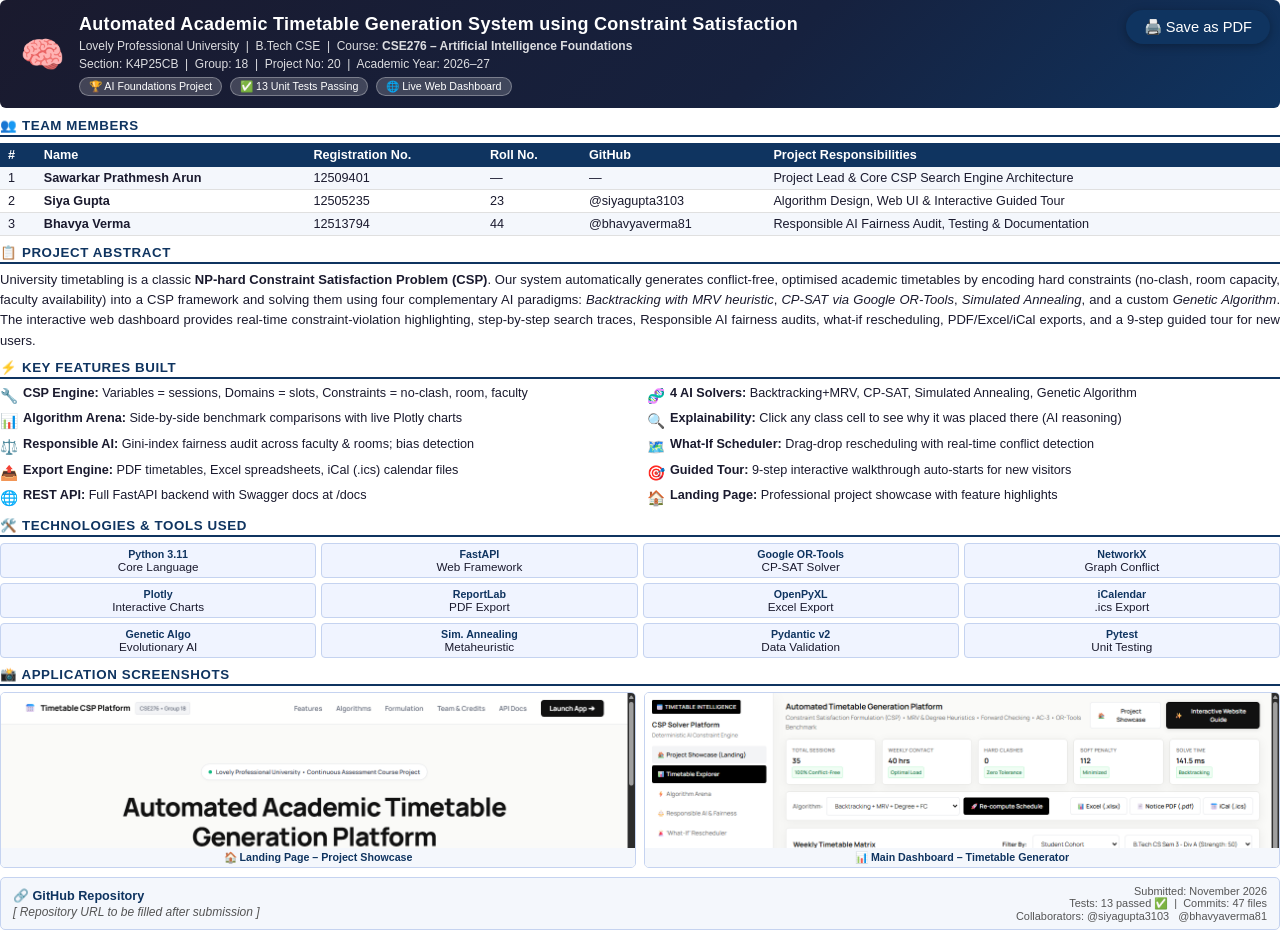
==== documentation/PROJECT_SUBMISSION_REPORT.html @ b055316f "Update team to Prathmesh, Siya, and Bhavya; add 1-page submission report PDF and screenshots" ====
<!DOCTYPE html>
<html lang="en">
<head>
<meta charset="UTF-8"/>
<title>Project Submission Report – Group 18</title>
<style>
  @page { size: A4; margin: 14mm 16mm; }
  * { box-sizing: border-box; margin: 0; padding: 0; }
  body {
    font-family: 'Segoe UI', Arial, sans-serif;
    font-size: 10.5pt;
    color: #1a1a2e;
    background: #fff;
  }

  /* ── Header banner ── */
  .header {
    background: linear-gradient(135deg, #1a1a2e 0%, #16213e 60%, #0f3460 100%);
    color: #fff;
    padding: 14px 20px 12px;
    border-radius: 6px;
    margin-bottom: 10px;
    display: flex;
    align-items: center;
    gap: 14px;
  }
  .header .logo {
    font-size: 36px;
    line-height: 1;
  }
  .header .meta { flex: 1; }
  .header h1 {
    font-size: 13.5pt;
    font-weight: 700;
    letter-spacing: .3px;
    margin-bottom: 2px;
  }
  .header .sub {
    font-size: 9pt;
    opacity: .85;
    line-height: 1.5;
  }
  .badge {
    display: inline-block;
    background: rgba(255,255,255,.18);
    border: 1px solid rgba(255,255,255,.3);
    border-radius: 20px;
    padding: 2px 9px;
    font-size: 8pt;
    margin-top: 4px;
    margin-right: 4px;
  }

  /* ── Sections ── */
  .section { margin-bottom: 9px; }
  .section-title {
    font-size: 10pt;
    font-weight: 700;
    color: #0f3460;
    text-transform: uppercase;
    letter-spacing: .6px;
    border-bottom: 2px solid #0f3460;
    padding-bottom: 2px;
    margin-bottom: 6px;
  }

  /* ── Team table ── */
  table {
    width: 100%;
    border-collapse: collapse;
    font-size: 9.5pt;
  }
  th {
    background: #0f3460;
    color: #fff;
    padding: 5px 8px;
    text-align: left;
    font-weight: 600;
  }
  td { padding: 4px 8px; border-bottom: 1px solid #e0e0e0; }
  tr:nth-child(even) td { background: #f4f7fc; }

  /* ── Tech grid ── */
  .tech-grid {
    display: grid;
    grid-template-columns: repeat(4, 1fr);
    gap: 5px;
  }
  .tech-chip {
    background: #f0f4ff;
    border: 1px solid #c5d3f0;
    border-radius: 4px;
    padding: 4px 7px;
    font-size: 8.8pt;
    text-align: center;
  }
  .tech-chip strong { display: block; color: #0f3460; font-size: 8pt; }

  /* ── Feature list ── */
  .feat-grid {
    display: grid;
    grid-template-columns: 1fr 1fr;
    gap: 4px 14px;
  }
  .feat-item {
    display: flex;
    align-items: flex-start;
    gap: 5px;
    font-size: 9.5pt;
    line-height: 1.4;
  }
  .feat-item .icon { font-size: 11pt; flex-shrink: 0; margin-top: 1px; }

  /* ── Screenshots ── */
  .ss-row {
    display: grid;
    grid-template-columns: 1fr 1fr;
    gap: 8px;
    margin-top: 4px;
  }
  .ss-box {
    border: 1px solid #c5d3f0;
    border-radius: 5px;
    overflow: hidden;
  }
  .ss-box img {
    width: 100%;
    display: block;
    max-height: 155px;
    object-fit: cover;
    object-position: top;
  }
  .ss-cap {
    background: #f4f7fc;
    font-size: 8pt;
    color: #0f3460;
    text-align: center;
    padding: 3px;
    font-weight: 600;
  }

  /* ── GitHub / footer strip ── */
  .footer-strip {
    background: #f4f7fc;
    border: 1px solid #c5d3f0;
    border-radius: 5px;
    padding: 7px 12px;
    display: flex;
    align-items: center;
    justify-content: space-between;
    margin-top: 9px;
    font-size: 9pt;
  }
  .footer-strip .gh { font-weight: 700; color: #0f3460; font-size: 9.5pt; }
  .footer-strip .note { font-size: 8.2pt; color: #555; }

  /* ── Print media ── */
  @media print {
    body { -webkit-print-color-adjust: exact; print-color-adjust: exact; }
    .no-print { display: none; }
  }
  .print-btn {
    position: fixed;
    top: 10px; right: 10px;
    background: #0f3460;
    color: white;
    border: none;
    padding: 8px 18px;
    border-radius: 20px;
    cursor: pointer;
    font-size: 11pt;
    z-index: 999;
    box-shadow: 0 2px 10px rgba(0,0,0,.3);
  }
</style>
</head>
<body>

<button class="print-btn no-print" onclick="window.print()">🖨️ Save as PDF</button>

<!-- ══ HEADER ══ -->
<div class="header">
  <div class="logo">🧠</div>
  <div class="meta">
    <h1>Automated Academic Timetable Generation System using Constraint Satisfaction</h1>
    <div class="sub">
      Lovely Professional University &nbsp;|&nbsp; B.Tech CSE &nbsp;|&nbsp;
      Course: <strong>CSE276 – Artificial Intelligence Foundations</strong><br/>
      Section: K4P25CB &nbsp;|&nbsp; Group: 18 &nbsp;|&nbsp; Project No: 20 &nbsp;|&nbsp;
      Academic Year: 2026–27
    </div>
    <div>
      <span class="badge">🏆 AI Foundations Project</span>
      <span class="badge">✅ 13 Unit Tests Passing</span>
      <span class="badge">🌐 Live Web Dashboard</span>
    </div>
  </div>
</div>

<!-- ══ TEAM ══ -->
<div class="section">
  <div class="section-title">👥 Team Members</div>
  <table>
    <tr>
      <th>#</th><th>Name</th><th>Registration No.</th><th>Roll No.</th><th>GitHub</th><th>Project Responsibilities</th>
    </tr>
    <tr><td>1</td><td><strong>Sawarkar Prathmesh Arun</strong></td><td>12509401</td><td>—</td><td>—</td><td>Project Lead & Core CSP Search Engine Architecture</td></tr>
    <tr><td>2</td><td><strong>Siya Gupta</strong></td><td>12505235</td><td>23</td><td>@siyagupta3103</td><td>Algorithm Design, Web UI & Interactive Guided Tour</td></tr>
    <tr><td>3</td><td><strong>Bhavya Verma</strong></td><td>12513794</td><td>44</td><td>@bhavyaverma81</td><td>Responsible AI Fairness Audit, Testing & Documentation</td></tr>
  </table>
</div>

<!-- ══ ABSTRACT ══ -->
<div class="section">
  <div class="section-title">📋 Project Abstract</div>
  <p style="font-size:9.8pt; line-height:1.55; text-align:justify;">
    University timetabling is a classic <strong>NP-hard Constraint Satisfaction Problem (CSP)</strong>. Our system
    automatically generates conflict-free, optimised academic timetables by encoding hard constraints
    (no-clash, room capacity, faculty availability) into a CSP framework and solving them using four
    complementary AI paradigms: <em>Backtracking with MRV heuristic</em>,
    <em>CP-SAT via Google OR-Tools</em>, <em>Simulated Annealing</em>, and a custom
    <em>Genetic Algorithm</em>. The interactive web dashboard provides real-time
    constraint-violation highlighting, step-by-step search traces, Responsible AI fairness audits,
    what-if rescheduling, PDF/Excel/iCal exports, and a 9-step guided tour for new users.
  </p>
</div>

<!-- ══ FEATURES ══ -->
<div class="section">
  <div class="section-title">⚡ Key Features Built</div>
  <div class="feat-grid">
    <div class="feat-item"><span class="icon">🔧</span><span><strong>CSP Engine:</strong> Variables = sessions, Domains = slots, Constraints = no-clash, room, faculty</span></div>
    <div class="feat-item"><span class="icon">🧬</span><span><strong>4 AI Solvers:</strong> Backtracking+MRV, CP-SAT, Simulated Annealing, Genetic Algorithm</span></div>
    <div class="feat-item"><span class="icon">📊</span><span><strong>Algorithm Arena:</strong> Side-by-side benchmark comparisons with live Plotly charts</span></div>
    <div class="feat-item"><span class="icon">🔍</span><span><strong>Explainability:</strong> Click any class cell to see why it was placed there (AI reasoning)</span></div>
    <div class="feat-item"><span class="icon">⚖️</span><span><strong>Responsible AI:</strong> Gini-index fairness audit across faculty & rooms; bias detection</span></div>
    <div class="feat-item"><span class="icon">🗺️</span><span><strong>What-If Scheduler:</strong> Drag-drop rescheduling with real-time conflict detection</span></div>
    <div class="feat-item"><span class="icon">📤</span><span><strong>Export Engine:</strong> PDF timetables, Excel spreadsheets, iCal (.ics) calendar files</span></div>
    <div class="feat-item"><span class="icon">🎯</span><span><strong>Guided Tour:</strong> 9-step interactive walkthrough auto-starts for new visitors</span></div>
    <div class="feat-item"><span class="icon">🌐</span><span><strong>REST API:</strong> Full FastAPI backend with Swagger docs at /docs</span></div>
    <div class="feat-item"><span class="icon">🏠</span><span><strong>Landing Page:</strong> Professional project showcase with feature highlights</span></div>
  </div>
</div>

<!-- ══ TECH STACK ══ -->
<div class="section">
  <div class="section-title">🛠️ Technologies & Tools Used</div>
  <div class="tech-grid">
    <div class="tech-chip"><strong>Python 3.11</strong>Core Language</div>
    <div class="tech-chip"><strong>FastAPI</strong>Web Framework</div>
    <div class="tech-chip"><strong>Google OR-Tools</strong>CP-SAT Solver</div>
    <div class="tech-chip"><strong>NetworkX</strong>Graph Conflict</div>
    <div class="tech-chip"><strong>Plotly</strong>Interactive Charts</div>
    <div class="tech-chip"><strong>ReportLab</strong>PDF Export</div>
    <div class="tech-chip"><strong>OpenPyXL</strong>Excel Export</div>
    <div class="tech-chip"><strong>iCalendar</strong>.ics Export</div>
    <div class="tech-chip"><strong>Genetic Algo</strong>Evolutionary AI</div>
    <div class="tech-chip"><strong>Sim. Annealing</strong>Metaheuristic</div>
    <div class="tech-chip"><strong>Pydantic v2</strong>Data Validation</div>
    <div class="tech-chip"><strong>Pytest</strong>Unit Testing</div>
  </div>
</div>

<!-- ══ SCREENSHOTS ══ -->
<div class="section">
  <div class="section-title">📸 Application Screenshots</div>
  <div class="ss-row">
    <div class="ss-box">
      <img src="[data-uri]" alt="Landing Page">
      <div class="ss-cap">🏠 Landing Page – Project Showcase</div>
    </div>
    <div class="ss-box">
      <img src="[data-uri]" alt="Dashboard">
      <div class="ss-cap">📊 Main Dashboard – Timetable Generator</div>
    </div>
  </div>
</div>

<!-- ══ GITHUB + FOOTER ══ -->
<div class="footer-strip">
  <div>
    <div class="gh">🔗 GitHub Repository</div>
    <div id="gh-link" style="font-size:9pt; color:#555; margin-top:2px;">
      <em>[ Repository URL to be filled after submission ]</em>
    </div>
  </div>
  <div style="text-align:right;">
    <div class="note">Submitted: November 2026</div>
    <div class="note">Tests: 13 passed ✅ &nbsp;|&nbsp; Commits: 47 files</div>
    <div class="note">Collaborators: @siyagupta3103 &nbsp; @bhavyaverma81</div>
  </div>
</div>

</body>
</html>
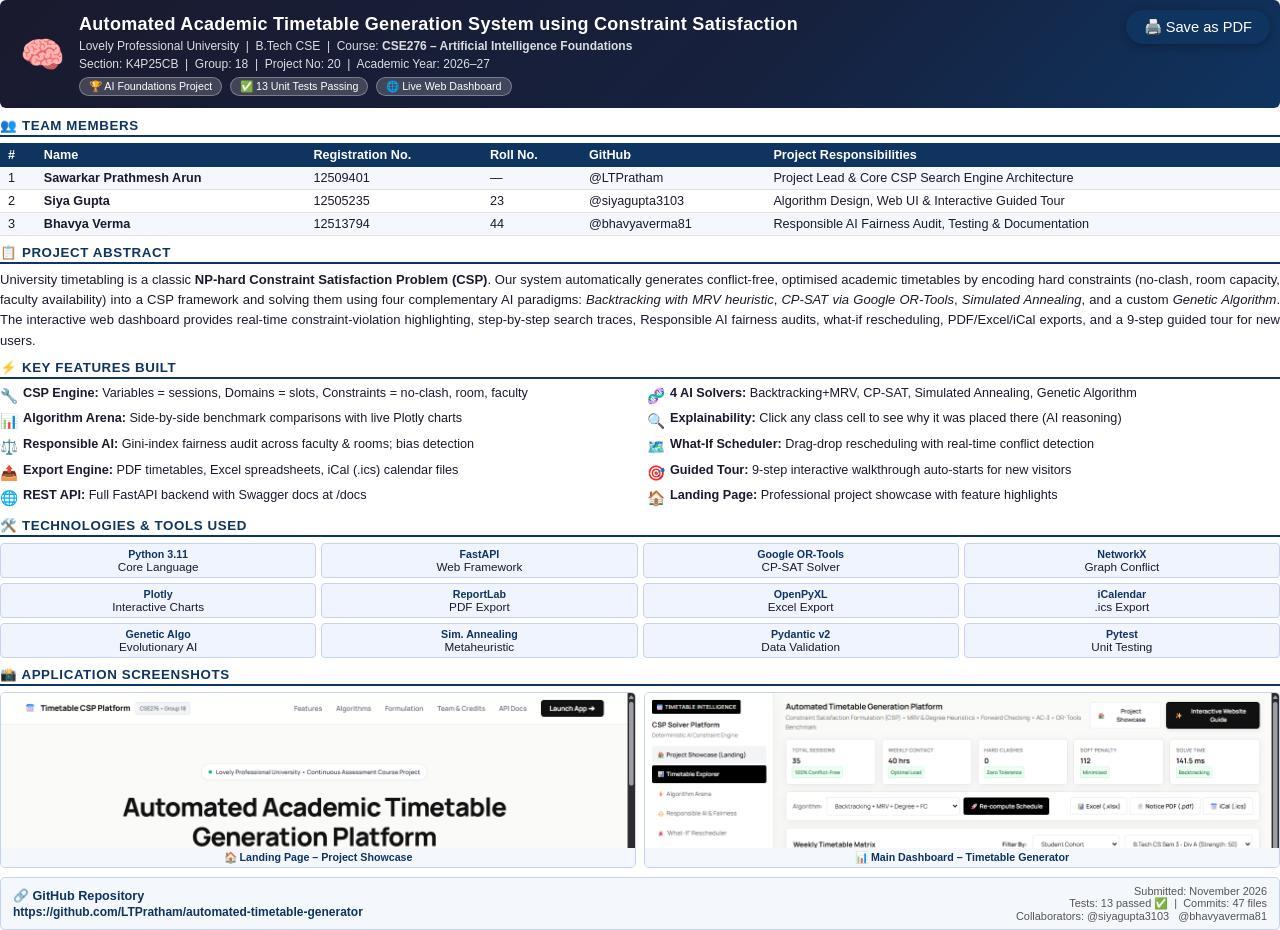
==== commit e92cb036: "Update GitHub repository link and author handles across report, landing page, and README" ====
--- a/documentation/PROJECT_SUBMISSION_REPORT.html
+++ b/documentation/PROJECT_SUBMISSION_REPORT.html
@@ -204,7 +204,7 @@
     <tr>
       <th>#</th><th>Name</th><th>Registration No.</th><th>Roll No.</th><th>GitHub</th><th>Project Responsibilities</th>
     </tr>
-    <tr><td>1</td><td><strong>Sawarkar Prathmesh Arun</strong></td><td>12509401</td><td>—</td><td>—</td><td>Project Lead & Core CSP Search Engine Architecture</td></tr>
+    <tr><td>1</td><td><strong>Sawarkar Prathmesh Arun</strong></td><td>12509401</td><td>—</td><td>@LTPratham</td><td>Project Lead & Core CSP Search Engine Architecture</td></tr>
     <tr><td>2</td><td><strong>Siya Gupta</strong></td><td>12505235</td><td>23</td><td>@siyagupta3103</td><td>Algorithm Design, Web UI & Interactive Guided Tour</td></tr>
     <tr><td>3</td><td><strong>Bhavya Verma</strong></td><td>12513794</td><td>44</td><td>@bhavyaverma81</td><td>Responsible AI Fairness Audit, Testing & Documentation</td></tr>
   </table>
@@ -280,8 +280,8 @@
 <div class="footer-strip">
   <div>
     <div class="gh">🔗 GitHub Repository</div>
-    <div id="gh-link" style="font-size:9pt; color:#555; margin-top:2px;">
-      <em>[ Repository URL to be filled after submission ]</em>
+    <div id="gh-link" style="font-size:9pt; color:#0f3460; font-weight:600; margin-top:2px;">
+      <a href="https://github.com/LTPratham/automated-timetable-generator" target="_blank" style="color:#0f3460; text-decoration:none;">https://github.com/LTPratham/automated-timetable-generator</a>
     </div>
   </div>
   <div style="text-align:right;">
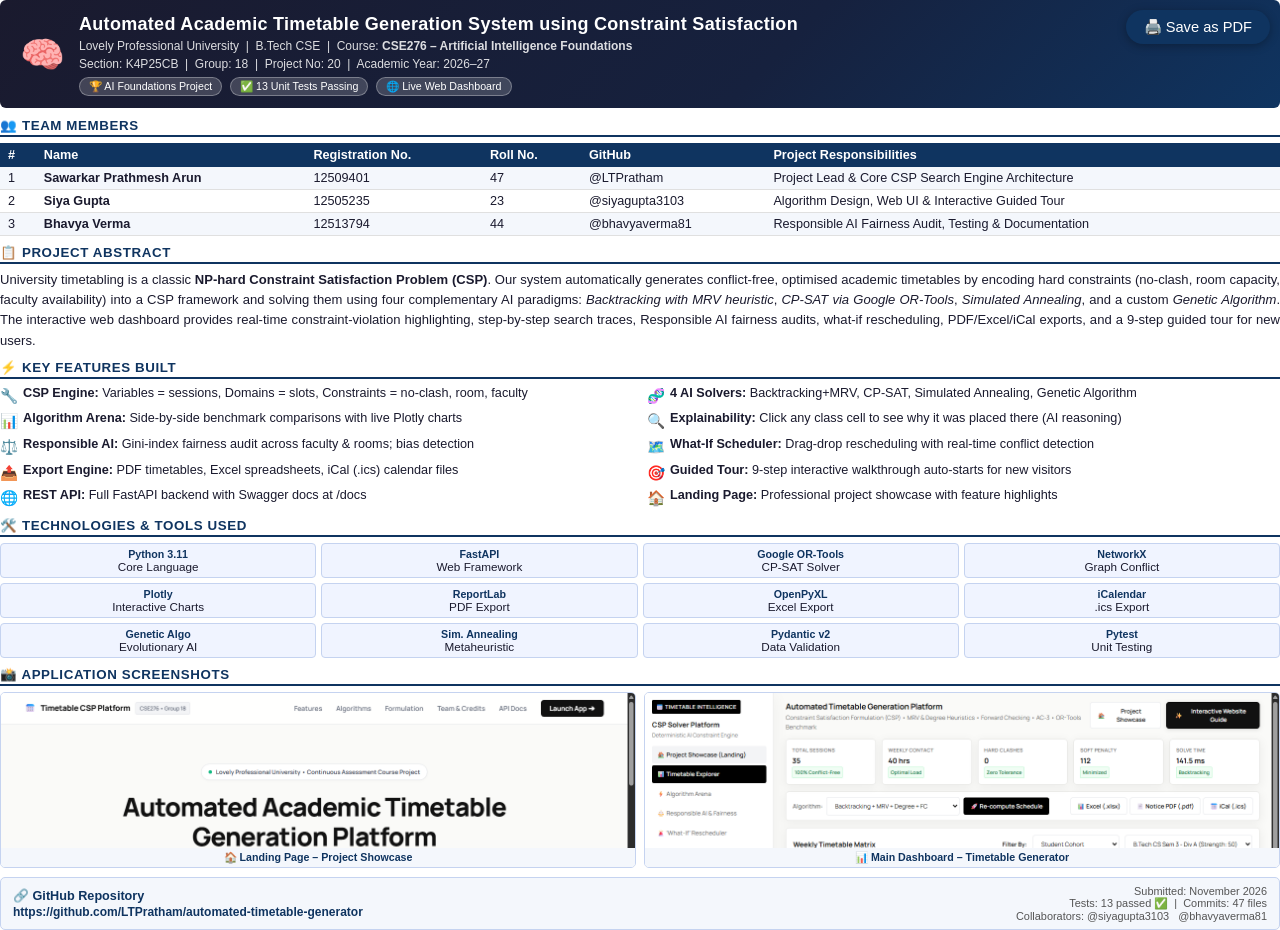
==== commit 3d5b43f4: "Add Prathmesh roll number 47 across all documents and report" ====
--- a/documentation/PROJECT_SUBMISSION_REPORT.html
+++ b/documentation/PROJECT_SUBMISSION_REPORT.html
@@ -204,7 +204,7 @@
     <tr>
       <th>#</th><th>Name</th><th>Registration No.</th><th>Roll No.</th><th>GitHub</th><th>Project Responsibilities</th>
     </tr>
-    <tr><td>1</td><td><strong>Sawarkar Prathmesh Arun</strong></td><td>12509401</td><td>—</td><td>@LTPratham</td><td>Project Lead & Core CSP Search Engine Architecture</td></tr>
+    <tr><td>1</td><td><strong>Sawarkar Prathmesh Arun</strong></td><td>12509401</td><td>47</td><td>@LTPratham</td><td>Project Lead & Core CSP Search Engine Architecture</td></tr>
     <tr><td>2</td><td><strong>Siya Gupta</strong></td><td>12505235</td><td>23</td><td>@siyagupta3103</td><td>Algorithm Design, Web UI & Interactive Guided Tour</td></tr>
     <tr><td>3</td><td><strong>Bhavya Verma</strong></td><td>12513794</td><td>44</td><td>@bhavyaverma81</td><td>Responsible AI Fairness Audit, Testing & Documentation</td></tr>
   </table>
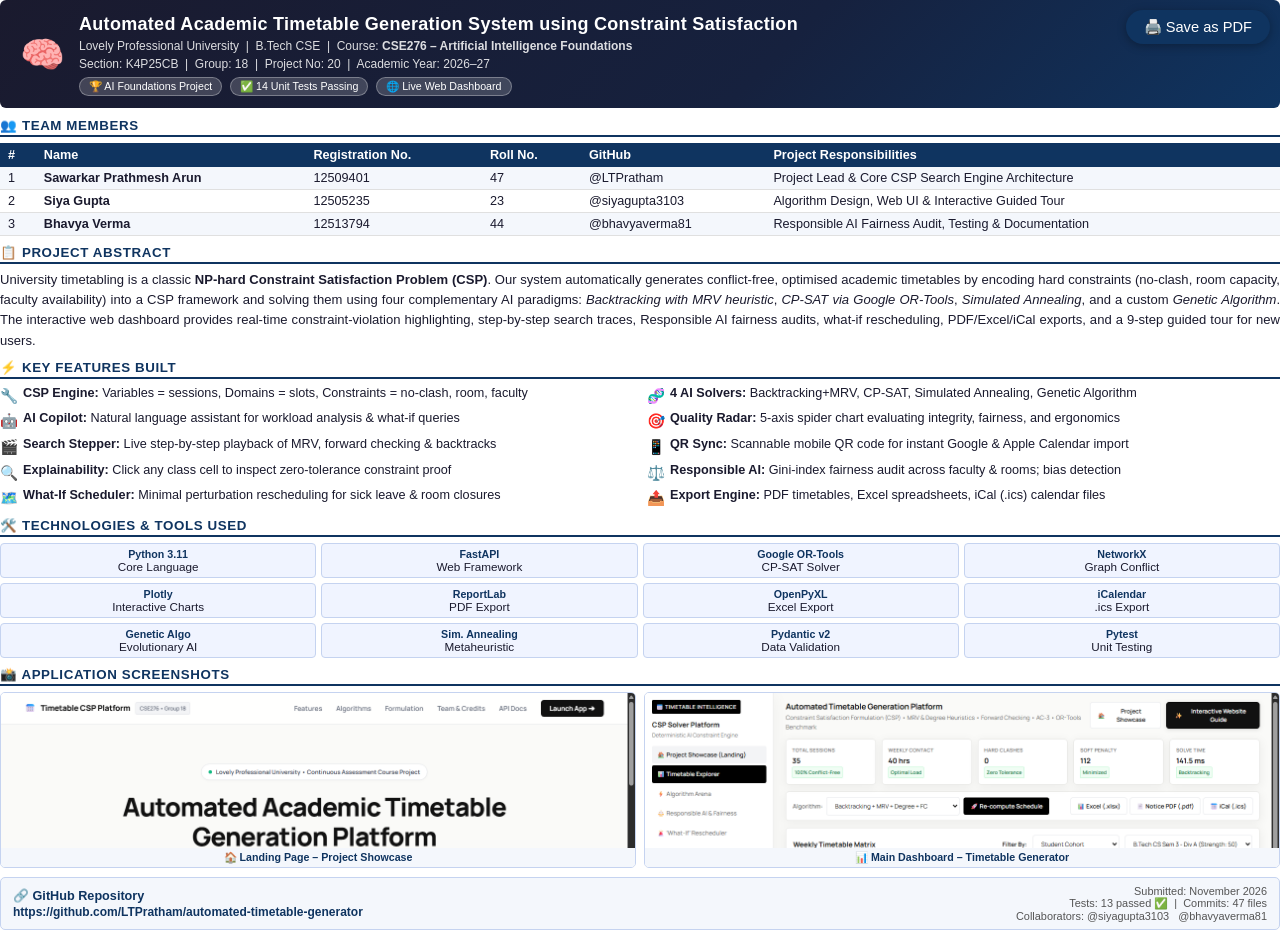
==== commit 45ae9fce: "Add AI Timetable Copilot, 5-Axis Quality Radar, CSP Search Stepper, and Mobile QR sync" ====
--- a/documentation/PROJECT_SUBMISSION_REPORT.html
+++ b/documentation/PROJECT_SUBMISSION_REPORT.html
@@ -191,7 +191,7 @@
     </div>
     <div>
       <span class="badge">🏆 AI Foundations Project</span>
-      <span class="badge">✅ 13 Unit Tests Passing</span>
+      <span class="badge">✅ 14 Unit Tests Passing</span>
       <span class="badge">🌐 Live Web Dashboard</span>
     </div>
   </div>
@@ -231,14 +231,14 @@
   <div class="feat-grid">
     <div class="feat-item"><span class="icon">🔧</span><span><strong>CSP Engine:</strong> Variables = sessions, Domains = slots, Constraints = no-clash, room, faculty</span></div>
     <div class="feat-item"><span class="icon">🧬</span><span><strong>4 AI Solvers:</strong> Backtracking+MRV, CP-SAT, Simulated Annealing, Genetic Algorithm</span></div>
-    <div class="feat-item"><span class="icon">📊</span><span><strong>Algorithm Arena:</strong> Side-by-side benchmark comparisons with live Plotly charts</span></div>
-    <div class="feat-item"><span class="icon">🔍</span><span><strong>Explainability:</strong> Click any class cell to see why it was placed there (AI reasoning)</span></div>
+    <div class="feat-item"><span class="icon">🤖</span><span><strong>AI Copilot:</strong> Natural language assistant for workload analysis & what-if queries</span></div>
+    <div class="feat-item"><span class="icon">🎯</span><span><strong>Quality Radar:</strong> 5-axis spider chart evaluating integrity, fairness, and ergonomics</span></div>
+    <div class="feat-item"><span class="icon">🎬</span><span><strong>Search Stepper:</strong> Live step-by-step playback of MRV, forward checking & backtracks</span></div>
+    <div class="feat-item"><span class="icon">📱</span><span><strong>QR Sync:</strong> Scannable mobile QR code for instant Google & Apple Calendar import</span></div>
+    <div class="feat-item"><span class="icon">🔍</span><span><strong>Explainability:</strong> Click any class cell to inspect zero-tolerance constraint proof</span></div>
     <div class="feat-item"><span class="icon">⚖️</span><span><strong>Responsible AI:</strong> Gini-index fairness audit across faculty & rooms; bias detection</span></div>
-    <div class="feat-item"><span class="icon">🗺️</span><span><strong>What-If Scheduler:</strong> Drag-drop rescheduling with real-time conflict detection</span></div>
+    <div class="feat-item"><span class="icon">🗺️</span><span><strong>What-If Scheduler:</strong> Minimal perturbation rescheduling for sick leave & room closures</span></div>
     <div class="feat-item"><span class="icon">📤</span><span><strong>Export Engine:</strong> PDF timetables, Excel spreadsheets, iCal (.ics) calendar files</span></div>
-    <div class="feat-item"><span class="icon">🎯</span><span><strong>Guided Tour:</strong> 9-step interactive walkthrough auto-starts for new visitors</span></div>
-    <div class="feat-item"><span class="icon">🌐</span><span><strong>REST API:</strong> Full FastAPI backend with Swagger docs at /docs</span></div>
-    <div class="feat-item"><span class="icon">🏠</span><span><strong>Landing Page:</strong> Professional project showcase with feature highlights</span></div>
   </div>
 </div>
 
